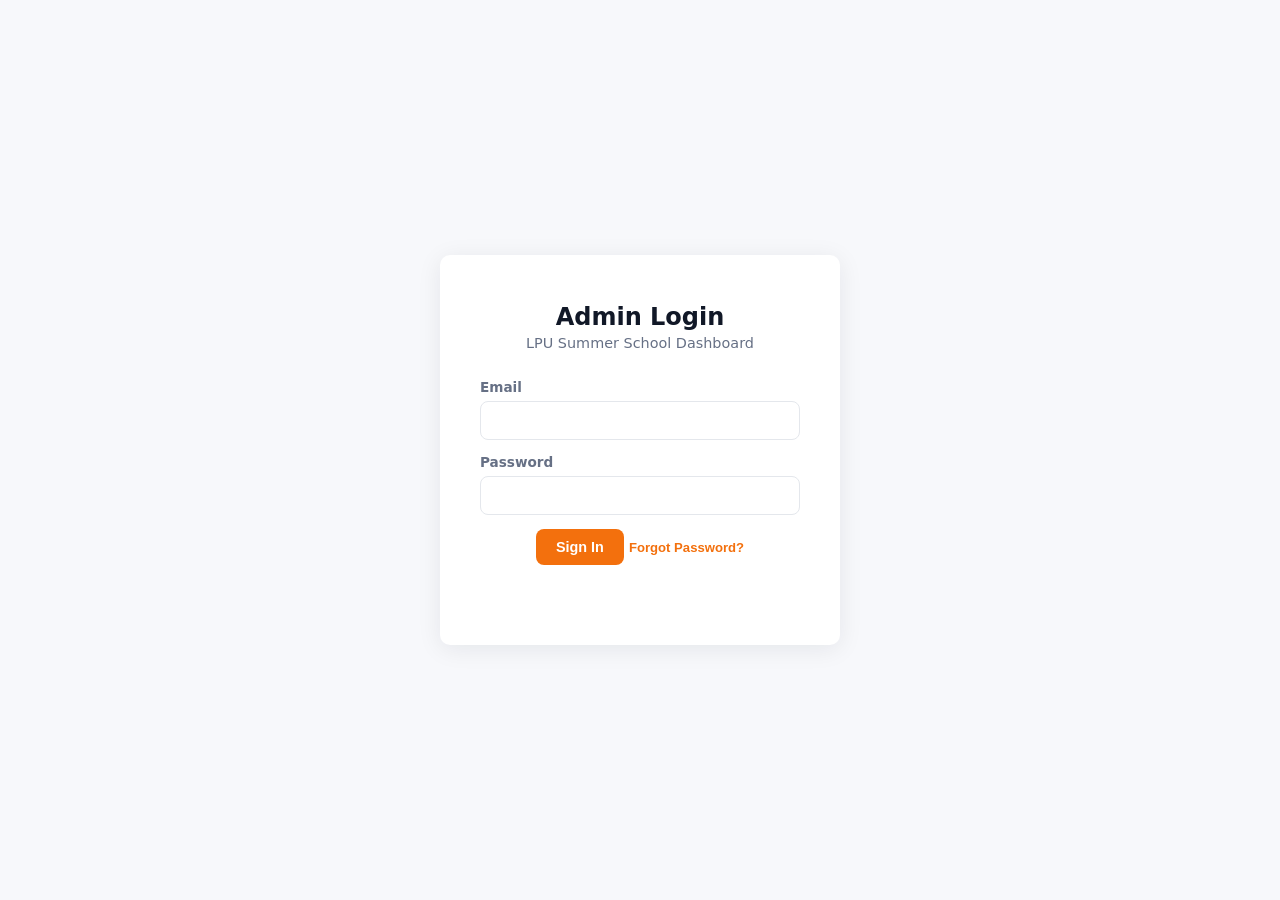
==== admin.html @ f6ba8cae "Replace Razorpay with UPI direct payment + screenshot verification Complete payment flow refactor: -" ====
<!doctype html>
<html lang="en">
  <head>
    <meta charset="utf-8">
    <meta name="viewport" content="width=device-width, initial-scale=1">
    <meta http-equiv="Content-Security-Policy" content="default-src 'self'; script-src 'self' 'unsafe-inline'; style-src 'self' 'unsafe-inline'; img-src 'self' https: data:; connect-src 'self' https://bynpuhoysivxxlblxica.supabase.co; font-src 'self';">
    <title>Admin | LPU Summer School</title>
    <link rel="stylesheet" href="admin.css">
  </head>
  <body>
    <!-- Login Screen -->
    <div class="login-screen" id="loginScreen">
      <div class="login-card">
        <h1>Admin Login</h1>
        <p>LPU Summer School Dashboard</p>
        <form id="loginForm">
          <label>Email <input type="email" id="loginEmail" required></label>
          <label>Password <input type="password" id="loginPassword" required></label>
          <button type="submit" class="btn primary">Sign In</button>
          <button type="button" class="btn-link" id="forgotPassBtn">Forgot Password?</button>
          <p class="login-error" id="loginError"></p>
        </form>
      </div>
    </div>

    <!-- Dashboard -->
    <div class="dashboard" id="dashboard" hidden>
      <header class="admin-header">
        <div class="admin-brand">
          <strong>LPU Summer School</strong>
          <span>Admin Dashboard</span>
        </div>
        <div class="admin-user">
          <span id="adminEmail"></span>
          <button class="btn ghost small" id="changePassBtn">Change Password</button>
          <button class="btn ghost small" id="logoutBtn">Logout</button>
        </div>
      </header>

      <nav class="admin-tabs">
        <button class="tab active" data-tab="registrations">Registrations</button>
        <button class="tab" data-tab="courses">Courses</button>
        <button class="tab" data-tab="sessions">Sessions</button>
        <button class="tab" data-tab="fees">Fees</button>
        <button class="tab" data-tab="gallery">Gallery</button>
        <button class="tab" data-tab="settings">Settings</button>
      </nav>

      <main class="admin-main">
        <!-- Registrations Tab -->
        <section class="tab-panel active" id="panel-registrations">
          <div class="panel-header">
            <h2>Registrations</h2>
            <div class="panel-actions">
              <button class="btn ghost small" id="exportCsvBtn">Export CSV</button>
            </div>
          </div>
          <div class="admin-toolbar">
            <input class="admin-search" type="search" id="regSearch" placeholder="Search student, guardian, school, phone...">
            <select class="admin-filter" id="regStatusFilter">
              <option value="all">All Status</option>
              <option value="pending">Pending</option>
              <option value="confirmed">Confirmed</option>
              <option value="cancelled">Cancelled</option>
              <option value="rejected">Rejected</option>
            </select>
            <select class="admin-filter" id="regPaymentFilter">
              <option value="all">All Payment</option>
              <option value="verification_pending">Needs Verification</option>
              <option value="paid">Verified</option>
              <option value="unpaid">Unpaid</option>
            </select>
            <span class="toolbar-count" id="regCount"></span>
          </div>
          <div class="table-wrap">
            <table id="regTable">
              <thead>
                <tr>
                  <th>Date</th>
                  <th>Student</th>
                  <th>Class</th>
                  <th>School</th>
                  <th>Guardian</th>
                  <th>Phone</th>
                  <th>Sessions</th>
                  <th>Fee</th>
                  <th>Payment</th>
                  <th>Proof</th>
                  <th>Status</th>
                  <th>Actions</th>
                </tr>
              </thead>
              <tbody id="regBody"></tbody>
            </table>
          </div>
          <p class="empty-state" id="regEmpty" hidden>No registrations found.</p>
        </section>

        <!-- Courses Tab -->
        <section class="tab-panel" id="panel-courses">
          <div class="panel-header">
            <h2>Courses</h2>
            <button class="btn primary small" id="addCourseBtn">+ Add Course</button>
          </div>
          <div class="admin-toolbar">
            <input class="admin-search" type="search" id="courseSearch" placeholder="Search course name...">
            <select class="admin-filter" id="courseSessionFilter">
              <option value="all">All Sessions</option>
            </select>
            <select class="admin-filter" id="courseCategoryFilter">
              <option value="all">All Categories</option>
              <option value="tech">Tech</option>
              <option value="creative">Creative</option>
              <option value="career">Career</option>
              <option value="sports">Sports</option>
              <option value="general">General</option>
            </select>
            <span class="toolbar-count" id="courseCount"></span>
          </div>
          <div class="table-wrap">
            <table id="courseTable">
              <colgroup><col><col><col><col><col><col></colgroup>
              <thead>
                <tr>
                  <th>Course Name</th>
                  <th>Session</th>
                  <th>Category</th>
                  <th>Class Range</th>
                  <th>Active</th>
                  <th>Actions</th>
                </tr>
              </thead>
              <tbody id="courseBody"></tbody>
            </table>
          </div>
        </section>

        <!-- Sessions Tab -->
        <section class="tab-panel" id="panel-sessions">
          <div class="panel-header">
            <h2>Sessions</h2>
            <button class="btn primary small" id="addSessionBtn">+ Add Session</button>
          </div>
          <div class="admin-toolbar">
            <input class="admin-search" type="search" id="sessionSearch" placeholder="Search session name...">
            <span class="toolbar-count" id="sessionCount"></span>
          </div>
          <div class="table-wrap">
            <table id="sessionTable">
              <thead>
                <tr>
                  <th>Name</th>
                  <th>Time Slot</th>
                  <th>Order</th>
                  <th>Active</th>
                  <th>Actions</th>
                </tr>
              </thead>
              <tbody id="sessionBody"></tbody>
            </table>
          </div>
        </section>

        <!-- Fees Tab -->
        <section class="tab-panel" id="panel-fees">
          <div class="panel-header">
            <h2>Fee Tiers</h2>
            <button class="btn primary small" id="addFeeBtn">+ Add Tier</button>
          </div>
          <div class="table-wrap">
            <table id="feeTable">
              <thead>
                <tr>
                  <th>Sessions Count</th>
                  <th>Fee (Rs.)</th>
                  <th>Label</th>
                  <th>Actions</th>
                </tr>
              </thead>
              <tbody id="feeBody"></tbody>
            </table>
          </div>
        </section>

        <!-- Gallery Tab -->
        <section class="tab-panel" id="panel-gallery">
          <div class="panel-header">
            <h2>Gallery Images</h2>
            <button class="btn primary small" id="addImageBtn">+ Add Image</button>
          </div>
          <div class="gallery-grid" id="galleryGrid"></div>
        </section>

        <!-- Settings Tab -->
        <section class="tab-panel" id="panel-settings">
          <div class="panel-header">
            <h2>Site Settings</h2>
            <button class="btn primary small" id="saveSettingsBtn">Save All</button>
          </div>
          <div class="settings-grid" id="settingsGrid"></div>
        </section>
      </main>
    </div>

    <!-- Modal -->
    <div class="modal-overlay" id="modalOverlay" hidden>
      <div class="modal" id="modal">
        <div class="modal-header">
          <h3 id="modalTitle">Modal</h3>
          <button class="modal-close" id="modalClose">&times;</button>
        </div>
        <div class="modal-body" id="modalBody"></div>
        <div class="modal-footer">
          <button class="btn ghost" id="modalCancel">Cancel</button>
          <button class="btn primary" id="modalSave">Save</button>
        </div>
      </div>
    </div>

    <script src="admin.js"></script>
  </body>
</html>
---- admin.css ----
:root {
  --orange: #f3700d;
  --orange-dark: #d85b00;
  --ink: #111827;
  --muted: #667085;
  --soft: #fff4eb;
  --paper: #f7f8fb;
  --white: #ffffff;
  --line: #e4e7ec;
  --green: #087f5b;
  --red: #dc2626;
  --blue: #2563eb;
  --radius: 10px;
  --shadow: 0 4px 24px rgba(17, 24, 39, 0.08);
}

* { box-sizing: border-box; margin: 0; }
[hidden] { display: none !important; }
body {
  font-family: Inter, ui-sans-serif, system-ui, -apple-system, sans-serif;
  background: var(--paper);
  color: var(--ink);
  min-height: 100vh;
}

/* Login */
.login-screen {
  display: flex;
  align-items: center;
  justify-content: center;
  min-height: 100vh;
  padding: 20px;
}
.login-card {
  background: var(--white);
  border-radius: var(--radius);
  padding: 48px 40px;
  box-shadow: var(--shadow);
  width: 100%;
  max-width: 400px;
  text-align: center;
}
.login-card h1 { font-size: 1.5rem; margin-bottom: 4px; }
.login-card > p { color: var(--muted); margin-bottom: 28px; font-size: 0.9rem; }
.login-card label {
  display: block;
  text-align: left;
  font-size: 0.85rem;
  font-weight: 600;
  color: var(--muted);
  margin-bottom: 14px;
}
.login-card input {
  display: block;
  width: 100%;
  margin-top: 6px;
  padding: 10px 14px;
  border: 1px solid var(--line);
  border-radius: 8px;
  font-size: 0.95rem;
}
.login-card input:focus { outline: 2px solid var(--orange); border-color: var(--orange); }
.login-error { color: var(--red); font-size: 0.85rem; margin-top: 12px; min-height: 20px; }
.btn-link {
  background: none;
  border: none;
  color: var(--orange);
  font-size: 0.82rem;
  font-weight: 600;
  cursor: pointer;
  padding: 0;
  margin-top: 8px;
}
.btn-link:hover { text-decoration: underline; }

/* Buttons */
.btn {
  display: inline-flex;
  align-items: center;
  gap: 6px;
  padding: 10px 20px;
  border: none;
  border-radius: 8px;
  font-size: 0.9rem;
  font-weight: 700;
  cursor: pointer;
  transition: all 150ms;
}
.btn.primary { background: var(--orange); color: white; }
.btn.primary:hover { background: var(--orange-dark); }
.btn.ghost { background: transparent; border: 1px solid var(--line); color: var(--ink); }
.btn.ghost:hover { border-color: var(--orange); color: var(--orange); }
.btn.small { padding: 7px 14px; font-size: 0.82rem; }
.btn.danger { background: var(--red); color: white; }
.btn.danger:hover { background: #b91c1c; }

/* Header */
.admin-header {
  display: flex;
  align-items: center;
  justify-content: space-between;
  padding: 14px clamp(20px, 3vw, 48px);
  background: var(--white);
  border-bottom: 1px solid var(--line);
  position: sticky;
  top: 0;
  z-index: 40;
}
.admin-brand strong { font-size: 1.1rem; }
.admin-brand span { display: block; font-size: 0.78rem; color: var(--muted); }
.admin-user { display: flex; align-items: center; gap: 12px; }
.admin-user span { font-size: 0.85rem; color: var(--muted); }

/* Tabs */
.admin-tabs {
  display: flex;
  gap: 0;
  padding: 0 clamp(20px, 3vw, 48px);
  background: var(--white);
  border-bottom: 1px solid var(--line);
  overflow-x: auto;
}
.tab {
  padding: 14px 20px;
  border: none;
  background: none;
  font-size: 0.88rem;
  font-weight: 700;
  color: var(--muted);
  cursor: pointer;
  border-bottom: 3px solid transparent;
  white-space: nowrap;
  transition: all 150ms;
}
.tab:hover { color: var(--ink); }
.tab.active { color: var(--orange); border-bottom-color: var(--orange); }

/* Main */
.admin-main { padding: clamp(20px, 3vw, 40px) clamp(20px, 3vw, 48px); overflow: hidden; }
.tab-panel { display: none; min-width: 0; }
.tab-panel.active { display: block; }

/* Panel header */
.panel-header {
  display: flex;
  align-items: center;
  justify-content: space-between;
  margin-bottom: 20px;
  flex-wrap: wrap;
  gap: 12px;
}
.panel-header h2 { font-size: 1.3rem; }
.panel-actions { display: flex; gap: 10px; align-items: center; }
.panel-actions select {
  padding: 7px 12px;
  border: 1px solid var(--line);
  border-radius: 8px;
  font-size: 0.85rem;
}

/* Table */
.table-wrap {
  overflow-x: auto;
  -webkit-overflow-scrolling: touch;
  max-width: 100%;
  background: var(--white);
  border-radius: var(--radius);
  box-shadow: var(--shadow);
}
table {
  width: 100%;
  border-collapse: collapse;
  font-size: 0.85rem;
}
#regTable { min-width: 960px; }
#courseTable { min-width: 720px; table-layout: fixed; }
/* Course table columns: Name | Session | Category | Range | Active | Actions */
#courseTable col:nth-child(1) { width: 30%; }
#courseTable col:nth-child(2) { width: 15%; }
#courseTable col:nth-child(3) { width: 13%; }
#courseTable col:nth-child(4) { width: 14%; }
#courseTable col:nth-child(5) { width: 10%; }
#courseTable col:nth-child(6) { width: 18%; }
th {
  text-align: left;
  padding: 12px 14px;
  background: var(--paper);
  font-weight: 700;
  color: var(--muted);
  font-size: 0.78rem;
  text-transform: uppercase;
  letter-spacing: 0.5px;
  border-bottom: 1px solid var(--line);
  white-space: nowrap;
}
td {
  padding: 11px 14px;
  border-bottom: 1px solid var(--line);
  vertical-align: middle;
}
tr:last-child td { border-bottom: none; }
tr:hover td { background: rgba(243, 112, 13, 0.03); }

/* Status badges */
.badge {
  display: inline-block;
  padding: 3px 10px;
  border-radius: 99px;
  font-size: 0.75rem;
  font-weight: 700;
  text-transform: capitalize;
}
.badge-pending { background: #fef3c7; color: #92400e; }
.badge-confirmed { background: #d1fae5; color: #065f46; }
.badge-cancelled { background: #fee2e2; color: #991b1b; }
.badge-warning { background: #fff7ed; color: #c2410c; border: 1px solid #fed7aa; }
.badge-rejected { background: #fee2e2; color: #991b1b; }

/* Screenshot thumbnail in table */
.screenshot-thumb { display: inline-block; }
.screenshot-thumb img { width: 36px; height: 36px; object-fit: cover; border-radius: 4px; border: 1px solid var(--line); vertical-align: middle; }
.approve-btn { color: var(--green); font-weight: 900; }

/* Empty state */
.empty-state {
  text-align: center;
  padding: 48px 20px;
  color: var(--muted);
  font-size: 0.95rem;
}

/* Gallery grid */
.gallery-grid {
  display: grid;
  grid-template-columns: repeat(auto-fill, minmax(220px, 1fr));
  gap: 16px;
}
.gallery-card {
  background: var(--white);
  border-radius: var(--radius);
  overflow: hidden;
  box-shadow: var(--shadow);
  position: relative;
}
.gallery-card img {
  width: 100%;
  height: 150px;
  object-fit: cover;
}
.gallery-card-info { padding: 10px 14px; font-size: 0.82rem; color: var(--muted); }
.gallery-card-actions {
  display: flex;
  gap: 6px;
  padding: 8px 14px 12px;
}

/* Settings grid */
.settings-grid {
  display: grid;
  grid-template-columns: repeat(auto-fill, minmax(320px, 1fr));
  gap: 16px;
  background: var(--white);
  padding: 28px;
  border-radius: var(--radius);
  box-shadow: var(--shadow);
}
.setting-item label {
  display: block;
  font-size: 0.78rem;
  font-weight: 700;
  color: var(--muted);
  text-transform: uppercase;
  letter-spacing: 0.3px;
  margin-bottom: 6px;
}
.setting-item input {
  width: 100%;
  padding: 9px 12px;
  border: 1px solid var(--line);
  border-radius: 8px;
  font-size: 0.9rem;
}
.setting-item input:focus { outline: 2px solid var(--orange); border-color: var(--orange); }
.setting-item .desc { font-size: 0.75rem; color: var(--muted); margin-top: 4px; }

/* Modal */
.modal-overlay {
  position: fixed;
  inset: 0;
  background: rgba(0, 0, 0, 0.45);
  display: flex;
  align-items: center;
  justify-content: center;
  z-index: 100;
  padding: 20px;
}
.modal-overlay[hidden] { display: none; }
.modal {
  background: var(--white);
  border-radius: var(--radius);
  width: 100%;
  max-width: 520px;
  max-height: 85vh;
  overflow-y: auto;
  overflow-x: hidden;
  box-shadow: 0 20px 60px rgba(0, 0, 0, 0.2);
}
.modal-header {
  display: flex;
  align-items: center;
  justify-content: space-between;
  padding: 20px 24px 0;
}
.modal-header h3 { font-size: 1.1rem; }
.modal-close {
  background: none;
  border: none;
  font-size: 1.5rem;
  cursor: pointer;
  color: var(--muted);
  padding: 4px 8px;
}
.modal-body { padding: 20px 24px; min-width: 0; overflow: hidden; }
.modal-body img { max-width: 100%; height: auto; max-height: 150px; object-fit: cover; border-radius: 8px; display: block; }
.modal-body input[type="file"] { max-width: 100%; overflow: hidden; text-overflow: ellipsis; }
.modal-body label {
  display: block;
  font-size: 0.82rem;
  font-weight: 600;
  color: var(--muted);
  margin-bottom: 14px;
}
.modal-body input,
.modal-body select,
.modal-body textarea {
  display: block;
  width: 100%;
  margin-top: 5px;
  padding: 9px 12px;
  border: 1px solid var(--line);
  border-radius: 8px;
  font-size: 0.9rem;
}
.modal-body input:focus,
.modal-body select:focus,
.modal-body textarea:focus { outline: 2px solid var(--orange); border-color: var(--orange); }
.modal-footer {
  display: flex;
  justify-content: flex-end;
  gap: 10px;
  padding: 16px 24px 20px;
}

/* Toggle switch */
.toggle-wrap { display: flex; align-items: center; gap: 8px; }
.toggle {
  width: 38px;
  height: 22px;
  background: var(--line);
  border-radius: 99px;
  position: relative;
  cursor: pointer;
  transition: background 150ms;
}
.toggle.on { background: var(--green); }
.toggle::after {
  content: '';
  position: absolute;
  top: 3px;
  left: 3px;
  width: 16px;
  height: 16px;
  background: white;
  border-radius: 50%;
  transition: transform 150ms;
}
.toggle.on::after { transform: translateX(16px); }

/* Action buttons in tables */
.row-actions { display: flex; gap: 6px; white-space: nowrap; }
.row-actions button {
  padding: 5px 10px;
  border: 1px solid var(--line);
  background: var(--white);
  border-radius: 6px;
  font-size: 0.75rem;
  font-weight: 600;
  cursor: pointer;
  transition: all 150ms;
}
.row-actions button:hover { border-color: var(--orange); color: var(--orange); }
.row-actions button.del:hover { border-color: var(--red); color: var(--red); }

/* Search / filter toolbar */
.admin-toolbar {
  display: flex;
  flex-wrap: wrap;
  align-items: center;
  gap: 10px;
  margin-bottom: 16px;
}
.admin-search {
  flex: 1 1 220px;
  min-width: 0;
  padding: 9px 14px 9px 36px;
  border: 1px solid var(--line);
  border-radius: 8px;
  font-size: 0.88rem;
  background: var(--white) url("data:image/svg+xml,%3Csvg xmlns='http://www.w3.org/2000/svg' width='16' height='16' fill='none' stroke='%23667085' stroke-width='2' stroke-linecap='round' stroke-linejoin='round'%3E%3Ccircle cx='7' cy='7' r='5'/%3E%3Cpath d='m13 13-3-3'/%3E%3C/svg%3E") 12px center no-repeat;
  transition: border-color 150ms;
}
.admin-search:focus { outline: 2px solid var(--orange); border-color: var(--orange); }
.admin-filter {
  padding: 9px 14px;
  border: 1px solid var(--line);
  border-radius: 8px;
  font-size: 0.85rem;
  font-weight: 600;
  background: var(--white);
  cursor: pointer;
}
.admin-filter:focus { outline: 2px solid var(--orange); border-color: var(--orange); }
.toolbar-count {
  font-size: 0.78rem;
  color: var(--muted);
  font-weight: 700;
  margin-left: auto;
  white-space: nowrap;
}

/* Responsive */
@media (max-width: 768px) {
  .admin-header { flex-direction: column; gap: 8px; text-align: center; }
  .panel-header { flex-direction: column; align-items: flex-start; }
  .settings-grid { grid-template-columns: 1fr; }
  .admin-toolbar { gap: 8px; }
  .admin-search { flex-basis: 100%; }
}
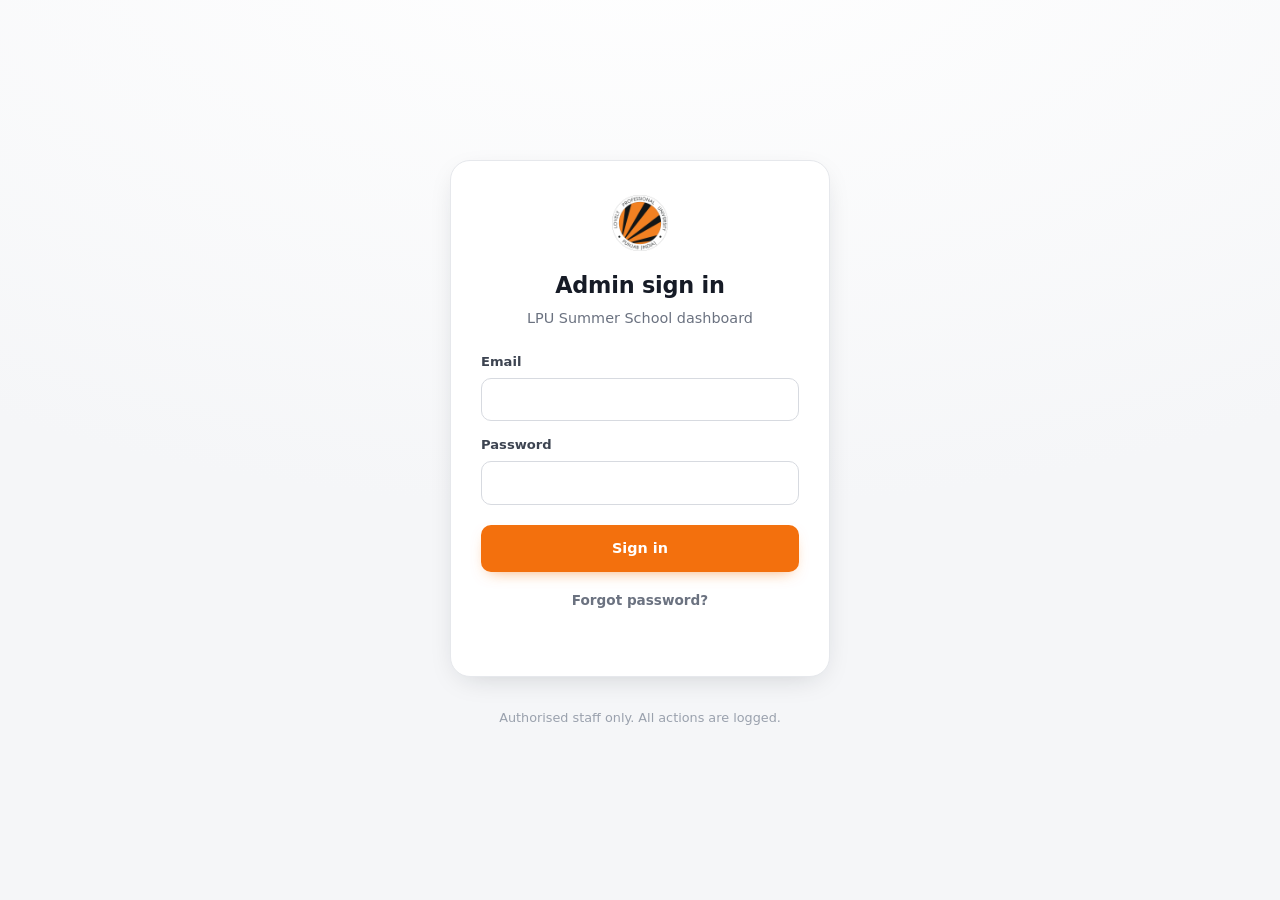
==== commit 9d422386: "feat: rebuild admin panel — clean sidebar dashboard + lean data layer Full rewrite of admin.html/css" ====
--- a/admin.html
+++ b/admin.html
@@ -3,219 +3,235 @@
   <head>
     <meta charset="utf-8">
     <meta name="viewport" content="width=device-width, initial-scale=1">
-    <meta http-equiv="Content-Security-Policy" content="default-src 'self'; script-src 'self' 'unsafe-inline'; style-src 'self' 'unsafe-inline'; img-src 'self' https: data:; connect-src 'self' https://bynpuhoysivxxlblxica.supabase.co; font-src 'self';">
+    <meta http-equiv="Content-Security-Policy" content="default-src 'self'; script-src 'self'; style-src 'self' 'unsafe-inline'; img-src 'self' https: data: blob:; connect-src 'self' https://bynpuhoysivxxlblxica.supabase.co; font-src 'self'; base-uri 'self'; form-action 'self';">
+    <meta name="robots" content="noindex, nofollow, noarchive">
+    <meta name="theme-color" content="#f3700d">
     <title>Admin | LPU Summer School</title>
+    <link rel="icon" type="image/png" href="/assets/lpu-circle-logo.png">
+    <link rel="apple-touch-icon" href="/assets/lpu-circle-logo.png">
     <link rel="stylesheet" href="admin.css">
   </head>
-  <body>
-    <!-- Login Screen -->
-    <div class="login-screen" id="loginScreen">
-      <div class="login-card">
-        <h1>Admin Login</h1>
-        <p>LPU Summer School Dashboard</p>
-        <form id="loginForm">
-          <label>Email <input type="email" id="loginEmail" required></label>
-          <label>Password <input type="password" id="loginPassword" required></label>
-          <button type="submit" class="btn primary">Sign In</button>
-          <button type="button" class="btn-link" id="forgotPassBtn">Forgot Password?</button>
-          <p class="login-error" id="loginError"></p>
-        </form>
+  <body class="admin">
+    <!-- ============================ LOGIN ============================ -->
+    <div class="login-view" data-login-view>
+      <form class="login-card" data-login-form>
+        <img class="login-logo" src="assets/lpu-circle-logo.png" width="56" height="56" alt="">
+        <h1>Admin sign in</h1>
+        <p class="login-sub">LPU Summer School dashboard</p>
+        <label>Email
+          <input type="email" name="email" autocomplete="username" required>
+        </label>
+        <label>Password
+          <input type="password" name="password" autocomplete="current-password" required>
+        </label>
+        <button class="btn btn-primary btn-block" type="submit" data-login-submit>Sign in</button>
+        <button class="btn-link" type="button" data-forgot-pass>Forgot password?</button>
+        <p class="login-error" role="alert" data-login-error></p>
+      </form>
+      <p class="login-foot">Authorised staff only. All actions are logged.</p>
+    </div>
+
+    <!-- ============================ APP ============================ -->
+    <div class="app" data-app hidden>
+      <!-- Sidebar -->
+      <aside class="sidebar" data-sidebar>
+        <div class="sidebar-brand">
+          <img src="assets/lpu-circle-logo.png" width="34" height="34" alt="">
+          <div><strong>Summer School</strong><span>Admin</span></div>
+        </div>
+        <nav class="sidebar-nav" aria-label="Sections">
+          <button class="nav-item active" data-view="dashboard"><span class="nav-ic" aria-hidden="true">▦</span>Dashboard</button>
+          <button class="nav-item" data-view="registrations"><span class="nav-ic" aria-hidden="true">▣</span>Registrations<em class="nav-badge" data-nav-pending hidden>0</em></button>
+          <p class="nav-section">Setup</p>
+          <button class="nav-item" data-view="programs"><span class="nav-ic" aria-hidden="true">◈</span>Programs</button>
+          <button class="nav-item" data-view="sessions"><span class="nav-ic" aria-hidden="true">◷</span>Sessions</button>
+          <button class="nav-item" data-view="courses"><span class="nav-ic" aria-hidden="true">❏</span>Courses</button>
+          <button class="nav-item" data-view="fees"><span class="nav-ic" aria-hidden="true">₹</span>Fees</button>
+          <p class="nav-section">Site</p>
+          <button class="nav-item" data-view="gallery"><span class="nav-ic" aria-hidden="true">▤</span>Gallery</button>
+          <button class="nav-item" data-view="settings"><span class="nav-ic" aria-hidden="true">⚙</span>Settings</button>
+          <button class="nav-item" data-view="yearly"><span class="nav-ic" aria-hidden="true">↻</span>New season</button>
+        </nav>
+        <div class="sidebar-foot">
+          <div class="sidebar-user">
+            <span class="sidebar-avatar" data-admin-initial>A</span>
+            <span class="sidebar-email" data-admin-email>admin</span>
+          </div>
+          <div class="sidebar-foot-actions">
+            <button class="btn-link" type="button" data-change-pass>Change password</button>
+            <button class="btn-link danger" type="button" data-logout>Log out</button>
+          </div>
+        </div>
+      </aside>
+
+      <!-- Workspace -->
+      <div class="workspace">
+        <header class="topbar">
+          <button class="icon-btn sidebar-toggle" type="button" aria-label="Toggle menu" data-sidebar-toggle>☰</button>
+          <h1 class="topbar-title" data-page-title>Dashboard</h1>
+          <div class="topbar-actions">
+            <button class="btn btn-ghost btn-sm" type="button" data-refresh>↻ Refresh</button>
+          </div>
+        </header>
+
+        <main class="workspace-main" data-workspace>
+          <!-- Dashboard -->
+          <section class="view active" data-panel="dashboard">
+            <div class="stat-grid" data-stat-grid></div>
+            <div class="dash-columns">
+              <section class="card">
+                <div class="card-head">
+                  <h2>Needs attention</h2>
+                  <button class="btn btn-ghost btn-sm" type="button" data-goto="registrations" data-preset-pending>Review payments</button>
+                </div>
+                <div class="stack" data-attention></div>
+              </section>
+              <section class="card">
+                <div class="card-head">
+                  <h2>Program setup</h2>
+                  <button class="btn btn-ghost btn-sm" type="button" data-goto="programs">Manage</button>
+                </div>
+                <div class="stack" data-program-health></div>
+              </section>
+            </div>
+          </section>
+
+          <!-- Registrations -->
+          <section class="view" data-panel="registrations">
+            <div class="toolbar">
+              <input class="input search" type="search" placeholder="Search student, guardian, school, phone, ref…" data-reg-search>
+              <select class="input" data-reg-status><option value="all">All status</option><option value="pending">Pending</option><option value="confirmed">Confirmed</option><option value="cancelled">Cancelled</option><option value="rejected">Rejected</option></select>
+              <select class="input" data-reg-payment><option value="all">All payment</option><option value="verification_pending">Needs verification</option><option value="paid">Verified</option><option value="unpaid">Unpaid</option><option value="failed">Rejected / failed</option></select>
+              <select class="input" data-reg-program><option value="all">All programs</option></select>
+              <span class="toolbar-count" data-reg-count></span>
+              <button class="btn btn-ghost btn-sm" type="button" data-export-csv>Export CSV</button>
+            </div>
+            <div class="table-wrap">
+              <table class="data-table" data-reg-table>
+                <thead><tr>
+                  <th>Date</th><th>Student</th><th>Program</th><th>Age / class</th><th>Guardian</th><th>Phone</th><th>Fee</th><th>Payment</th><th>Status</th><th></th>
+                </tr></thead>
+                <tbody data-reg-body></tbody>
+              </table>
+            </div>
+            <p class="empty" data-reg-empty hidden>No registrations match your filters.</p>
+            <div class="pagination" data-reg-pagination hidden></div>
+          </section>
+
+          <!-- Programs -->
+          <section class="view" data-panel="programs">
+            <div class="toolbar">
+              <input class="input search" type="search" placeholder="Search program…" data-program-search>
+              <select class="input" data-program-active><option value="all">All visibility</option><option value="active">Active</option><option value="inactive">Inactive</option></select>
+              <span class="toolbar-count" data-program-count></span>
+              <button class="btn btn-primary btn-sm" type="button" data-add-program>+ Add program</button>
+            </div>
+            <div class="table-wrap">
+              <table class="data-table" data-program-table>
+                <thead><tr><th>Program</th><th>Dates</th><th>Mode</th><th>Fee</th><th>Readiness</th><th>Active</th><th></th></tr></thead>
+                <tbody data-program-body></tbody>
+              </table>
+            </div>
+            <p class="empty" data-program-empty hidden>No programs found.</p>
+          </section>
+
+          <!-- Sessions -->
+          <section class="view" data-panel="sessions">
+            <div class="toolbar">
+              <input class="input search" type="search" placeholder="Search session…" data-session-search>
+              <select class="input" data-session-program><option value="all">All programs</option></select>
+              <span class="toolbar-count" data-session-count></span>
+              <button class="btn btn-primary btn-sm" type="button" data-add-session>+ Add session</button>
+            </div>
+            <div class="table-wrap">
+              <table class="data-table" data-session-table>
+                <thead><tr><th>Name</th><th>Program</th><th>Time slot</th><th>Order</th><th>Active</th><th></th></tr></thead>
+                <tbody data-session-body></tbody>
+              </table>
+            </div>
+            <p class="empty" data-session-empty hidden>No sessions found.</p>
+          </section>
+
+          <!-- Courses -->
+          <section class="view" data-panel="courses">
+            <div class="toolbar">
+              <input class="input search" type="search" placeholder="Search course…" data-course-search>
+              <select class="input" data-course-program><option value="all">All programs</option></select>
+              <select class="input" data-course-session><option value="all">All sessions</option></select>
+              <span class="toolbar-count" data-course-count></span>
+              <button class="btn btn-primary btn-sm" type="button" data-add-course>+ Add course</button>
+            </div>
+            <div class="table-wrap">
+              <table class="data-table" data-course-table>
+                <thead><tr><th>Course</th><th>Program</th><th>Session</th><th>Category</th><th>Min age</th><th>Active</th><th></th></tr></thead>
+                <tbody data-course-body></tbody>
+              </table>
+            </div>
+            <p class="empty" data-course-empty hidden>No courses found.</p>
+          </section>
+
+          <!-- Fees -->
+          <section class="view" data-panel="fees">
+            <div class="toolbar">
+              <input class="input search" type="search" placeholder="Search fee tier…" data-fee-search>
+              <select class="input" data-fee-program><option value="all">All programs</option></select>
+              <span class="toolbar-count" data-fee-count></span>
+              <button class="btn btn-primary btn-sm" type="button" data-add-fee>+ Add tier</button>
+            </div>
+            <div class="table-wrap">
+              <table class="data-table" data-fee-table>
+                <thead><tr><th>Program</th><th>Sessions</th><th>Fee (Rs.)</th><th>Label</th><th></th></tr></thead>
+                <tbody data-fee-body></tbody>
+              </table>
+            </div>
+            <p class="empty" data-fee-empty hidden>No fee tiers found.</p>
+          </section>
+
+          <!-- Gallery -->
+          <section class="view" data-panel="gallery">
+            <div class="toolbar">
+              <input class="input search" type="search" placeholder="Search image…" data-gallery-search>
+              <span class="toolbar-count" data-gallery-count></span>
+              <button class="btn btn-primary btn-sm" type="button" data-add-image>+ Add image</button>
+            </div>
+            <div class="gallery-grid" data-gallery-grid></div>
+            <p class="empty" data-gallery-empty hidden>No gallery images yet.</p>
+          </section>
+
+          <!-- Settings -->
+          <section class="view" data-panel="settings">
+            <div class="toolbar">
+              <input class="input search" type="search" placeholder="Search setting…" data-settings-search>
+              <span class="toolbar-count" data-settings-count></span>
+              <button class="btn btn-primary btn-sm" type="button" data-save-settings>Save changes</button>
+            </div>
+            <div class="settings-grid" data-settings-grid></div>
+          </section>
+
+          <!-- New season / yearly tools -->
+          <section class="view" data-panel="yearly">
+            <div class="stack" data-yearly></div>
+          </section>
+        </main>
       </div>
     </div>
 
-    <!-- Dashboard -->
-    <div class="dashboard" id="dashboard" hidden>
-      <header class="admin-header">
-        <div class="admin-brand">
-          <strong>LPU Summer School</strong>
-          <span>Admin Dashboard</span>
-        </div>
-        <div class="admin-user">
-          <span id="adminEmail"></span>
-          <button class="btn ghost small" id="changePassBtn">Change Password</button>
-          <button class="btn ghost small" id="logoutBtn">Logout</button>
-        </div>
-      </header>
-
-      <nav class="admin-tabs">
-        <button class="tab active" data-tab="registrations">Registrations</button>
-        <button class="tab" data-tab="courses">Courses</button>
-        <button class="tab" data-tab="sessions">Sessions</button>
-        <button class="tab" data-tab="fees">Fees</button>
-        <button class="tab" data-tab="gallery">Gallery</button>
-        <button class="tab" data-tab="settings">Settings</button>
-      </nav>
-
-      <main class="admin-main">
-        <!-- Registrations Tab -->
-        <section class="tab-panel active" id="panel-registrations">
-          <div class="panel-header">
-            <h2>Registrations</h2>
-            <div class="panel-actions">
-              <button class="btn ghost small" id="exportCsvBtn">Export CSV</button>
-            </div>
-          </div>
-          <div class="admin-toolbar">
-            <input class="admin-search" type="search" id="regSearch" placeholder="Search student, guardian, school, phone...">
-            <select class="admin-filter" id="regStatusFilter">
-              <option value="all">All Status</option>
-              <option value="pending">Pending</option>
-              <option value="confirmed">Confirmed</option>
-              <option value="cancelled">Cancelled</option>
-              <option value="rejected">Rejected</option>
-            </select>
-            <select class="admin-filter" id="regPaymentFilter">
-              <option value="all">All Payment</option>
-              <option value="verification_pending">Needs Verification</option>
-              <option value="paid">Verified</option>
-              <option value="unpaid">Unpaid</option>
-            </select>
-            <span class="toolbar-count" id="regCount"></span>
-          </div>
-          <div class="table-wrap">
-            <table id="regTable">
-              <thead>
-                <tr>
-                  <th>Date</th>
-                  <th>Student</th>
-                  <th>Class</th>
-                  <th>School</th>
-                  <th>Guardian</th>
-                  <th>Phone</th>
-                  <th>Sessions</th>
-                  <th>Fee</th>
-                  <th>Payment</th>
-                  <th>Proof</th>
-                  <th>Status</th>
-                  <th>Actions</th>
-                </tr>
-              </thead>
-              <tbody id="regBody"></tbody>
-            </table>
-          </div>
-          <p class="empty-state" id="regEmpty" hidden>No registrations found.</p>
-        </section>
-
-        <!-- Courses Tab -->
-        <section class="tab-panel" id="panel-courses">
-          <div class="panel-header">
-            <h2>Courses</h2>
-            <button class="btn primary small" id="addCourseBtn">+ Add Course</button>
-          </div>
-          <div class="admin-toolbar">
-            <input class="admin-search" type="search" id="courseSearch" placeholder="Search course name...">
-            <select class="admin-filter" id="courseSessionFilter">
-              <option value="all">All Sessions</option>
-            </select>
-            <select class="admin-filter" id="courseCategoryFilter">
-              <option value="all">All Categories</option>
-              <option value="tech">Tech</option>
-              <option value="creative">Creative</option>
-              <option value="career">Career</option>
-              <option value="sports">Sports</option>
-              <option value="general">General</option>
-            </select>
-            <span class="toolbar-count" id="courseCount"></span>
-          </div>
-          <div class="table-wrap">
-            <table id="courseTable">
-              <colgroup><col><col><col><col><col><col></colgroup>
-              <thead>
-                <tr>
-                  <th>Course Name</th>
-                  <th>Session</th>
-                  <th>Category</th>
-                  <th>Class Range</th>
-                  <th>Active</th>
-                  <th>Actions</th>
-                </tr>
-              </thead>
-              <tbody id="courseBody"></tbody>
-            </table>
-          </div>
-        </section>
-
-        <!-- Sessions Tab -->
-        <section class="tab-panel" id="panel-sessions">
-          <div class="panel-header">
-            <h2>Sessions</h2>
-            <button class="btn primary small" id="addSessionBtn">+ Add Session</button>
-          </div>
-          <div class="admin-toolbar">
-            <input class="admin-search" type="search" id="sessionSearch" placeholder="Search session name...">
-            <span class="toolbar-count" id="sessionCount"></span>
-          </div>
-          <div class="table-wrap">
-            <table id="sessionTable">
-              <thead>
-                <tr>
-                  <th>Name</th>
-                  <th>Time Slot</th>
-                  <th>Order</th>
-                  <th>Active</th>
-                  <th>Actions</th>
-                </tr>
-              </thead>
-              <tbody id="sessionBody"></tbody>
-            </table>
-          </div>
-        </section>
-
-        <!-- Fees Tab -->
-        <section class="tab-panel" id="panel-fees">
-          <div class="panel-header">
-            <h2>Fee Tiers</h2>
-            <button class="btn primary small" id="addFeeBtn">+ Add Tier</button>
-          </div>
-          <div class="table-wrap">
-            <table id="feeTable">
-              <thead>
-                <tr>
-                  <th>Sessions Count</th>
-                  <th>Fee (Rs.)</th>
-                  <th>Label</th>
-                  <th>Actions</th>
-                </tr>
-              </thead>
-              <tbody id="feeBody"></tbody>
-            </table>
-          </div>
-        </section>
-
-        <!-- Gallery Tab -->
-        <section class="tab-panel" id="panel-gallery">
-          <div class="panel-header">
-            <h2>Gallery Images</h2>
-            <button class="btn primary small" id="addImageBtn">+ Add Image</button>
-          </div>
-          <div class="gallery-grid" id="galleryGrid"></div>
-        </section>
-
-        <!-- Settings Tab -->
-        <section class="tab-panel" id="panel-settings">
-          <div class="panel-header">
-            <h2>Site Settings</h2>
-            <button class="btn primary small" id="saveSettingsBtn">Save All</button>
-          </div>
-          <div class="settings-grid" id="settingsGrid"></div>
-        </section>
-      </main>
-    </div>
-
     <!-- Modal -->
-    <div class="modal-overlay" id="modalOverlay" hidden>
-      <div class="modal" id="modal">
-        <div class="modal-header">
-          <h3 id="modalTitle">Modal</h3>
-          <button class="modal-close" id="modalClose">&times;</button>
-        </div>
-        <div class="modal-body" id="modalBody"></div>
-        <div class="modal-footer">
-          <button class="btn ghost" id="modalCancel">Cancel</button>
-          <button class="btn primary" id="modalSave">Save</button>
+    <div class="modal-overlay" data-modal-overlay hidden>
+      <div class="modal" role="dialog" aria-modal="true" aria-labelledby="modalTitle">
+        <div class="modal-head">
+          <h3 id="modalTitle" data-modal-title>Modal</h3>
+          <button class="icon-btn" type="button" aria-label="Close" data-modal-close>&times;</button>
+        </div>
+        <div class="modal-body" data-modal-body></div>
+        <div class="modal-foot" data-modal-foot>
+          <button class="btn btn-ghost" type="button" data-modal-cancel>Cancel</button>
+          <button class="btn btn-primary" type="button" data-modal-save>Save</button>
         </div>
       </div>
     </div>
+
+    <div class="toast-region" data-toasts aria-live="polite" aria-atomic="true"></div>
 
     <script src="admin.js"></script>
   </body>
--- a/admin.css
+++ b/admin.css
@@ -1,438 +1,252 @@
+/* =====================================================================
+   LPU SUMMER SCHOOL — ADMIN DASHBOARD (rebuild)
+   Clean, dense, professional. System fonts (CSP font-src 'self').
+   ===================================================================== */
 :root {
+  --bg: #f5f6f8;
+  --surface: #ffffff;
+  --surface-2: #fafbfc;
+  --ink: #161b26;
+  --ink-soft: #3d4451;
+  --muted: #6b7280;
+  --muted-2: #9aa1ad;
+  --line: #e6e8ec;
+  --line-2: #d7dae0;
+
   --orange: #f3700d;
   --orange-dark: #d85b00;
-  --ink: #111827;
-  --muted: #667085;
-  --soft: #fff4eb;
-  --paper: #f7f8fb;
-  --white: #ffffff;
-  --line: #e4e7ec;
-  --green: #087f5b;
-  --red: #dc2626;
+  --orange-wash: #fff3e8;
+
+  --green: #1f9d5b;
+  --green-wash: #e8f7ee;
+  --amber: #c4810a;
+  --amber-wash: #fdf3df;
+  --red: #d33a2c;
+  --red-wash: #fdecea;
   --blue: #2563eb;
-  --radius: 10px;
-  --shadow: 0 4px 24px rgba(17, 24, 39, 0.08);
-}
-
-* { box-sizing: border-box; margin: 0; }
+  --blue-wash: #eaf0fe;
+
+  --radius: 14px;
+  --radius-sm: 10px;
+  --shadow-sm: 0 1px 2px rgba(20,27,38,.06), 0 1px 3px rgba(20,27,38,.04);
+  --shadow: 0 8px 30px -12px rgba(20,27,38,.22);
+  --shadow-lg: 0 30px 70px -25px rgba(20,27,38,.4);
+  --ease: cubic-bezier(.22,1,.36,1);
+  --sidebar-w: 248px;
+  --font: ui-sans-serif, system-ui, -apple-system, "Segoe UI", Roboto, Helvetica, Arial, sans-serif;
+}
+
+* { box-sizing: border-box; }
+html, body { margin: 0; height: 100%; }
+body.admin {
+  font-family: var(--font); color: var(--ink); background: var(--bg);
+  font-size: 14px; line-height: 1.5; -webkit-font-smoothing: antialiased;
+}
+img { display: block; max-width: 100%; }
 [hidden] { display: none !important; }
-body {
-  font-family: Inter, ui-sans-serif, system-ui, -apple-system, sans-serif;
-  background: var(--paper);
-  color: var(--ink);
-  min-height: 100vh;
-}
-
-/* Login */
-.login-screen {
-  display: flex;
-  align-items: center;
-  justify-content: center;
-  min-height: 100vh;
-  padding: 20px;
-}
-.login-card {
-  background: var(--white);
-  border-radius: var(--radius);
-  padding: 48px 40px;
-  box-shadow: var(--shadow);
-  width: 100%;
-  max-width: 400px;
-  text-align: center;
-}
-.login-card h1 { font-size: 1.5rem; margin-bottom: 4px; }
-.login-card > p { color: var(--muted); margin-bottom: 28px; font-size: 0.9rem; }
-.login-card label {
-  display: block;
-  text-align: left;
-  font-size: 0.85rem;
-  font-weight: 600;
-  color: var(--muted);
-  margin-bottom: 14px;
-}
-.login-card input {
-  display: block;
-  width: 100%;
-  margin-top: 6px;
-  padding: 10px 14px;
-  border: 1px solid var(--line);
-  border-radius: 8px;
-  font-size: 0.95rem;
-}
-.login-card input:focus { outline: 2px solid var(--orange); border-color: var(--orange); }
-.login-error { color: var(--red); font-size: 0.85rem; margin-top: 12px; min-height: 20px; }
-.btn-link {
-  background: none;
-  border: none;
-  color: var(--orange);
-  font-size: 0.82rem;
-  font-weight: 600;
-  cursor: pointer;
-  padding: 0;
-  margin-top: 8px;
-}
-.btn-link:hover { text-decoration: underline; }
-
-/* Buttons */
-.btn {
-  display: inline-flex;
-  align-items: center;
-  gap: 6px;
-  padding: 10px 20px;
-  border: none;
-  border-radius: 8px;
-  font-size: 0.9rem;
-  font-weight: 700;
-  cursor: pointer;
-  transition: all 150ms;
-}
-.btn.primary { background: var(--orange); color: white; }
-.btn.primary:hover { background: var(--orange-dark); }
-.btn.ghost { background: transparent; border: 1px solid var(--line); color: var(--ink); }
-.btn.ghost:hover { border-color: var(--orange); color: var(--orange); }
-.btn.small { padding: 7px 14px; font-size: 0.82rem; }
-.btn.danger { background: var(--red); color: white; }
-.btn.danger:hover { background: #b91c1c; }
-
-/* Header */
-.admin-header {
-  display: flex;
-  align-items: center;
-  justify-content: space-between;
-  padding: 14px clamp(20px, 3vw, 48px);
-  background: var(--white);
-  border-bottom: 1px solid var(--line);
-  position: sticky;
-  top: 0;
-  z-index: 40;
-}
-.admin-brand strong { font-size: 1.1rem; }
-.admin-brand span { display: block; font-size: 0.78rem; color: var(--muted); }
-.admin-user { display: flex; align-items: center; gap: 12px; }
-.admin-user span { font-size: 0.85rem; color: var(--muted); }
-
-/* Tabs */
-.admin-tabs {
-  display: flex;
-  gap: 0;
-  padding: 0 clamp(20px, 3vw, 48px);
-  background: var(--white);
-  border-bottom: 1px solid var(--line);
-  overflow-x: auto;
-}
-.tab {
-  padding: 14px 20px;
-  border: none;
-  background: none;
-  font-size: 0.88rem;
-  font-weight: 700;
-  color: var(--muted);
-  cursor: pointer;
-  border-bottom: 3px solid transparent;
-  white-space: nowrap;
-  transition: all 150ms;
-}
-.tab:hover { color: var(--ink); }
-.tab.active { color: var(--orange); border-bottom-color: var(--orange); }
-
-/* Main */
-.admin-main { padding: clamp(20px, 3vw, 40px) clamp(20px, 3vw, 48px); overflow: hidden; }
-.tab-panel { display: none; min-width: 0; }
-.tab-panel.active { display: block; }
-
-/* Panel header */
-.panel-header {
-  display: flex;
-  align-items: center;
-  justify-content: space-between;
-  margin-bottom: 20px;
-  flex-wrap: wrap;
-  gap: 12px;
-}
-.panel-header h2 { font-size: 1.3rem; }
-.panel-actions { display: flex; gap: 10px; align-items: center; }
-.panel-actions select {
-  padding: 7px 12px;
-  border: 1px solid var(--line);
-  border-radius: 8px;
-  font-size: 0.85rem;
-}
-
-/* Table */
-.table-wrap {
-  overflow-x: auto;
-  -webkit-overflow-scrolling: touch;
-  max-width: 100%;
-  background: var(--white);
-  border-radius: var(--radius);
-  box-shadow: var(--shadow);
-}
-table {
-  width: 100%;
-  border-collapse: collapse;
-  font-size: 0.85rem;
-}
-#regTable { min-width: 960px; }
-#courseTable { min-width: 720px; table-layout: fixed; }
-/* Course table columns: Name | Session | Category | Range | Active | Actions */
-#courseTable col:nth-child(1) { width: 30%; }
-#courseTable col:nth-child(2) { width: 15%; }
-#courseTable col:nth-child(3) { width: 13%; }
-#courseTable col:nth-child(4) { width: 14%; }
-#courseTable col:nth-child(5) { width: 10%; }
-#courseTable col:nth-child(6) { width: 18%; }
-th {
-  text-align: left;
-  padding: 12px 14px;
-  background: var(--paper);
-  font-weight: 700;
-  color: var(--muted);
-  font-size: 0.78rem;
-  text-transform: uppercase;
-  letter-spacing: 0.5px;
-  border-bottom: 1px solid var(--line);
-  white-space: nowrap;
-}
-td {
-  padding: 11px 14px;
-  border-bottom: 1px solid var(--line);
-  vertical-align: middle;
-}
-tr:last-child td { border-bottom: none; }
-tr:hover td { background: rgba(243, 112, 13, 0.03); }
-
-/* Status badges */
-.badge {
-  display: inline-block;
-  padding: 3px 10px;
-  border-radius: 99px;
-  font-size: 0.75rem;
-  font-weight: 700;
-  text-transform: capitalize;
-}
-.badge-pending { background: #fef3c7; color: #92400e; }
-.badge-confirmed { background: #d1fae5; color: #065f46; }
-.badge-cancelled { background: #fee2e2; color: #991b1b; }
-.badge-warning { background: #fff7ed; color: #c2410c; border: 1px solid #fed7aa; }
-.badge-rejected { background: #fee2e2; color: #991b1b; }
-
-/* Screenshot thumbnail in table */
-.screenshot-thumb { display: inline-block; }
-.screenshot-thumb img { width: 36px; height: 36px; object-fit: cover; border-radius: 4px; border: 1px solid var(--line); vertical-align: middle; }
-.approve-btn { color: var(--green); font-weight: 900; }
-
-/* Empty state */
-.empty-state {
-  text-align: center;
-  padding: 48px 20px;
-  color: var(--muted);
-  font-size: 0.95rem;
-}
-
-/* Gallery grid */
-.gallery-grid {
-  display: grid;
-  grid-template-columns: repeat(auto-fill, minmax(220px, 1fr));
-  gap: 16px;
-}
-.gallery-card {
-  background: var(--white);
-  border-radius: var(--radius);
-  overflow: hidden;
-  box-shadow: var(--shadow);
-  position: relative;
-}
-.gallery-card img {
-  width: 100%;
-  height: 150px;
-  object-fit: cover;
-}
-.gallery-card-info { padding: 10px 14px; font-size: 0.82rem; color: var(--muted); }
-.gallery-card-actions {
-  display: flex;
-  gap: 6px;
-  padding: 8px 14px 12px;
-}
-
-/* Settings grid */
-.settings-grid {
-  display: grid;
-  grid-template-columns: repeat(auto-fill, minmax(320px, 1fr));
-  gap: 16px;
-  background: var(--white);
-  padding: 28px;
-  border-radius: var(--radius);
-  box-shadow: var(--shadow);
-}
-.setting-item label {
-  display: block;
-  font-size: 0.78rem;
-  font-weight: 700;
-  color: var(--muted);
-  text-transform: uppercase;
-  letter-spacing: 0.3px;
-  margin-bottom: 6px;
-}
-.setting-item input {
-  width: 100%;
-  padding: 9px 12px;
-  border: 1px solid var(--line);
-  border-radius: 8px;
-  font-size: 0.9rem;
-}
-.setting-item input:focus { outline: 2px solid var(--orange); border-color: var(--orange); }
-.setting-item .desc { font-size: 0.75rem; color: var(--muted); margin-top: 4px; }
-
-/* Modal */
-.modal-overlay {
-  position: fixed;
-  inset: 0;
-  background: rgba(0, 0, 0, 0.45);
-  display: flex;
-  align-items: center;
-  justify-content: center;
-  z-index: 100;
-  padding: 20px;
-}
-.modal-overlay[hidden] { display: none; }
-.modal {
-  background: var(--white);
-  border-radius: var(--radius);
-  width: 100%;
-  max-width: 520px;
-  max-height: 85vh;
-  overflow-y: auto;
-  overflow-x: hidden;
-  box-shadow: 0 20px 60px rgba(0, 0, 0, 0.2);
-}
-.modal-header {
-  display: flex;
-  align-items: center;
-  justify-content: space-between;
-  padding: 20px 24px 0;
-}
-.modal-header h3 { font-size: 1.1rem; }
-.modal-close {
-  background: none;
-  border: none;
-  font-size: 1.5rem;
-  cursor: pointer;
-  color: var(--muted);
-  padding: 4px 8px;
-}
-.modal-body { padding: 20px 24px; min-width: 0; overflow: hidden; }
-.modal-body img { max-width: 100%; height: auto; max-height: 150px; object-fit: cover; border-radius: 8px; display: block; }
-.modal-body input[type="file"] { max-width: 100%; overflow: hidden; text-overflow: ellipsis; }
-.modal-body label {
-  display: block;
-  font-size: 0.82rem;
-  font-weight: 600;
-  color: var(--muted);
-  margin-bottom: 14px;
-}
-.modal-body input,
-.modal-body select,
-.modal-body textarea {
-  display: block;
-  width: 100%;
-  margin-top: 5px;
-  padding: 9px 12px;
-  border: 1px solid var(--line);
-  border-radius: 8px;
-  font-size: 0.9rem;
-}
-.modal-body input:focus,
-.modal-body select:focus,
-.modal-body textarea:focus { outline: 2px solid var(--orange); border-color: var(--orange); }
-.modal-footer {
-  display: flex;
-  justify-content: flex-end;
-  gap: 10px;
-  padding: 16px 24px 20px;
-}
-
-/* Toggle switch */
-.toggle-wrap { display: flex; align-items: center; gap: 8px; }
-.toggle {
-  width: 38px;
-  height: 22px;
-  background: var(--line);
-  border-radius: 99px;
-  position: relative;
-  cursor: pointer;
-  transition: background 150ms;
-}
-.toggle.on { background: var(--green); }
-.toggle::after {
-  content: '';
-  position: absolute;
-  top: 3px;
-  left: 3px;
-  width: 16px;
-  height: 16px;
-  background: white;
-  border-radius: 50%;
-  transition: transform 150ms;
-}
-.toggle.on::after { transform: translateX(16px); }
-
-/* Action buttons in tables */
-.row-actions { display: flex; gap: 6px; white-space: nowrap; }
-.row-actions button {
-  padding: 5px 10px;
-  border: 1px solid var(--line);
-  background: var(--white);
-  border-radius: 6px;
-  font-size: 0.75rem;
-  font-weight: 600;
-  cursor: pointer;
-  transition: all 150ms;
-}
-.row-actions button:hover { border-color: var(--orange); color: var(--orange); }
-.row-actions button.del:hover { border-color: var(--red); color: var(--red); }
-
-/* Search / filter toolbar */
-.admin-toolbar {
-  display: flex;
-  flex-wrap: wrap;
-  align-items: center;
-  gap: 10px;
-  margin-bottom: 16px;
-}
-.admin-search {
-  flex: 1 1 220px;
-  min-width: 0;
-  padding: 9px 14px 9px 36px;
-  border: 1px solid var(--line);
-  border-radius: 8px;
-  font-size: 0.88rem;
-  background: var(--white) url("data:image/svg+xml,%3Csvg xmlns='http://www.w3.org/2000/svg' width='16' height='16' fill='none' stroke='%23667085' stroke-width='2' stroke-linecap='round' stroke-linejoin='round'%3E%3Ccircle cx='7' cy='7' r='5'/%3E%3Cpath d='m13 13-3-3'/%3E%3C/svg%3E") 12px center no-repeat;
-  transition: border-color 150ms;
-}
-.admin-search:focus { outline: 2px solid var(--orange); border-color: var(--orange); }
-.admin-filter {
-  padding: 9px 14px;
-  border: 1px solid var(--line);
-  border-radius: 8px;
-  font-size: 0.85rem;
-  font-weight: 600;
-  background: var(--white);
-  cursor: pointer;
-}
-.admin-filter:focus { outline: 2px solid var(--orange); border-color: var(--orange); }
-.toolbar-count {
-  font-size: 0.78rem;
-  color: var(--muted);
-  font-weight: 700;
-  margin-left: auto;
-  white-space: nowrap;
-}
-
-/* Responsive */
-@media (max-width: 768px) {
-  .admin-header { flex-direction: column; gap: 8px; text-align: center; }
-  .panel-header { flex-direction: column; align-items: flex-start; }
-  .settings-grid { grid-template-columns: 1fr; }
-  .admin-toolbar { gap: 8px; }
-  .admin-search { flex-basis: 100%; }
-}
+a { color: var(--orange-dark); }
+button, input, select, textarea { font: inherit; color: inherit; }
+h1, h2, h3 { margin: 0; font-weight: 700; letter-spacing: -.01em; }
+:focus-visible { outline: 2px solid var(--orange); outline-offset: 2px; border-radius: 6px; }
+
+/* ---- buttons ---- */
+.btn { display: inline-flex; align-items: center; justify-content: center; gap: 7px; cursor: pointer;
+  padding: 10px 16px; border-radius: var(--radius-sm); border: 1px solid transparent;
+  font-weight: 600; font-size: .9rem; white-space: nowrap; transition: background .15s var(--ease), border-color .15s, transform .1s, box-shadow .15s; }
+.btn:active { transform: translateY(1px); }
+.btn:disabled { opacity: .55; cursor: default; }
+.btn-primary { background: var(--orange); color: #fff; box-shadow: 0 6px 16px -8px rgba(243,112,13,.7); }
+.btn-primary:hover:not(:disabled) { background: var(--orange-dark); }
+.btn-ghost { background: var(--surface); border-color: var(--line-2); color: var(--ink-soft); }
+.btn-ghost:hover { background: var(--surface-2); border-color: var(--muted-2); }
+.btn-danger { background: var(--red); color: #fff; }
+.btn-danger:hover { filter: brightness(.94); }
+.btn-sm { padding: 7px 12px; font-size: .84rem; }
+.btn-block { width: 100%; }
+.btn-link { background: none; border: 0; cursor: pointer; color: var(--muted); font-size: .85rem; font-weight: 600; padding: 4px; }
+.btn-link:hover { color: var(--orange-dark); }
+.btn-link.danger:hover { color: var(--red); }
+.icon-btn { display: inline-grid; place-items: center; width: 38px; height: 38px; border: 0; border-radius: 9px; background: transparent; cursor: pointer; color: var(--ink-soft); font-size: 1.2rem; }
+.icon-btn:hover { background: var(--surface-2); }
+
+/* ---- inputs ---- */
+.input, .field input, .field select, .field textarea {
+  width: 100%; padding: 9px 12px; border: 1px solid var(--line-2); border-radius: var(--radius-sm);
+  background: var(--surface); font-size: .9rem; transition: border-color .15s, box-shadow .15s;
+}
+.input:focus, .field input:focus, .field select:focus, .field textarea:focus {
+  outline: none; border-color: var(--orange); box-shadow: 0 0 0 3px rgba(243,112,13,.16);
+}
+select.input, .field select { appearance: none; background-image: url("data:image/svg+xml,%3Csvg xmlns='http://www.w3.org/2000/svg' width='12' height='12' fill='none' stroke='%236b7280' stroke-width='2' stroke-linecap='round'%3E%3Cpath d='m2 4 4 4 4-4'/%3E%3C/svg%3E"); background-repeat: no-repeat; background-position: right 11px center; padding-right: 32px; }
+
+/* =====================================================================
+   LOGIN
+   ===================================================================== */
+.login-view { min-height: 100dvh; display: flex; flex-direction: column; align-items: center; justify-content: center; gap: 18px; padding: 24px;
+  background: radial-gradient(1200px 600px at 50% -10%, #fff, var(--bg)); }
+.login-card { width: min(380px, 100%); background: var(--surface); border: 1px solid var(--line); border-radius: 20px; box-shadow: var(--shadow); padding: 34px 30px; display: flex; flex-direction: column; gap: 14px; }
+.login-logo { margin: 0 auto 4px; border-radius: 12px; }
+.login-card h1 { text-align: center; font-size: 1.4rem; }
+.login-sub { text-align: center; margin: -8px 0 8px; color: var(--muted); font-size: .9rem; }
+.login-card label { display: flex; flex-direction: column; gap: 6px; font-size: .82rem; font-weight: 600; color: var(--ink-soft); }
+.login-card label input { padding: 11px 13px; border: 1px solid var(--line-2); border-radius: var(--radius-sm); }
+.login-card label input:focus { outline: none; border-color: var(--orange); box-shadow: 0 0 0 3px rgba(243,112,13,.16); }
+.login-card .btn-primary { margin-top: 6px; padding: 12px; }
+.login-error { margin: 0; min-height: 1em; text-align: center; color: var(--red); font-size: .85rem; font-weight: 600; }
+.login-foot { color: var(--muted-2); font-size: .8rem; }
+
+/* =====================================================================
+   APP SHELL
+   ===================================================================== */
+.app { display: grid; grid-template-columns: var(--sidebar-w) 1fr; min-height: 100dvh; }
+
+.sidebar { position: sticky; top: 0; height: 100dvh; display: flex; flex-direction: column;
+  background: #15171d; color: #c7cbd3; padding: 16px 12px; gap: 4px; }
+.sidebar-brand { display: flex; align-items: center; gap: 10px; padding: 8px 10px 16px; }
+.sidebar-brand img { border-radius: 9px; }
+.sidebar-brand strong { display: block; color: #fff; font-size: .98rem; }
+.sidebar-brand span { font-size: .74rem; color: #8b909b; }
+.sidebar-nav { display: flex; flex-direction: column; gap: 2px; flex: 1; overflow-y: auto; }
+.nav-section { margin: 14px 12px 4px; font-size: .68rem; font-weight: 700; letter-spacing: .08em; text-transform: uppercase; color: #6a6f7a; }
+.nav-item { display: flex; align-items: center; gap: 11px; width: 100%; text-align: left; cursor: pointer;
+  padding: 10px 12px; border: 0; border-radius: 9px; background: transparent; color: #c7cbd3; font-size: .9rem; font-weight: 600; transition: background .15s, color .15s; }
+.nav-item:hover { background: rgba(255,255,255,.06); color: #fff; }
+.nav-item.active { background: var(--orange); color: #fff; }
+.nav-ic { width: 18px; text-align: center; opacity: .85; font-size: .95rem; }
+.nav-badge { margin-left: auto; min-width: 20px; height: 20px; padding: 0 6px; display: inline-grid; place-items: center; border-radius: 999px; background: var(--red); color: #fff; font-size: .72rem; font-weight: 800; font-style: normal; }
+.nav-item.active .nav-badge { background: rgba(0,0,0,.25); }
+.sidebar-foot { border-top: 1px solid rgba(255,255,255,.08); padding-top: 12px; }
+.sidebar-user { display: flex; align-items: center; gap: 9px; padding: 4px 8px; }
+.sidebar-avatar { width: 30px; height: 30px; border-radius: 50%; background: var(--orange); color: #fff; display: grid; place-items: center; font-weight: 800; font-size: .82rem; text-transform: uppercase; }
+.sidebar-email { font-size: .78rem; color: #aeb3bd; overflow: hidden; text-overflow: ellipsis; white-space: nowrap; }
+.sidebar-foot-actions { display: flex; justify-content: space-between; padding: 6px 4px 0; }
+.sidebar-foot-actions .btn-link { color: #8b909b; }
+.sidebar-foot-actions .btn-link:hover { color: #fff; }
+
+.workspace { display: flex; flex-direction: column; min-width: 0; }
+.topbar { position: sticky; top: 0; z-index: 20; display: flex; align-items: center; gap: 12px;
+  padding: 14px clamp(16px, 3vw, 32px); background: rgba(245,246,248,.85); backdrop-filter: blur(8px); border-bottom: 1px solid var(--line); }
+.topbar-title { font-size: 1.25rem; }
+.topbar-actions { margin-left: auto; display: flex; gap: 8px; }
+.sidebar-toggle { display: none; }
+.workspace-main { padding: clamp(16px, 3vw, 30px); }
+
+.view { display: none; animation: fade .25s var(--ease); }
+.view.active { display: block; }
+@keyframes fade { from { opacity: 0; transform: translateY(6px); } to { opacity: 1; transform: none; } }
+
+/* ---- cards / stats ---- */
+.card { background: var(--surface); border: 1px solid var(--line); border-radius: var(--radius); box-shadow: var(--shadow-sm); padding: 20px; }
+.card-head { display: flex; align-items: center; justify-content: space-between; gap: 12px; margin-bottom: 16px; }
+.card-head h2 { font-size: 1.02rem; }
+.stat-grid { display: grid; grid-template-columns: repeat(4, 1fr); gap: 16px; margin-bottom: 22px; }
+.stat { background: var(--surface); border: 1px solid var(--line); border-radius: var(--radius); box-shadow: var(--shadow-sm); padding: 18px 20px; position: relative; overflow: hidden; }
+.stat::before { content: ""; position: absolute; left: 0; top: 0; bottom: 0; width: 4px; background: var(--muted-2); }
+.stat.is-orange::before { background: var(--orange); }
+.stat.is-amber::before { background: var(--amber); }
+.stat.is-green::before { background: var(--green); }
+.stat.is-blue::before { background: var(--blue); }
+.stat-label { font-size: .78rem; font-weight: 600; color: var(--muted); }
+.stat-value { font-size: 1.9rem; font-weight: 800; letter-spacing: -.02em; margin: 4px 0 2px; }
+.stat-sub { font-size: .76rem; color: var(--muted-2); }
+.dash-columns { display: grid; grid-template-columns: 1fr 1fr; gap: 16px; }
+.stack { display: flex; flex-direction: column; gap: 10px; }
+.stack-row { display: flex; align-items: center; gap: 12px; padding: 12px 14px; border: 1px solid var(--line); border-radius: var(--radius-sm); background: var(--surface-2); }
+.stack-row .grow { flex: 1; min-width: 0; }
+.stack-row strong { display: block; font-size: .9rem; }
+.stack-row small { color: var(--muted); font-size: .8rem; }
+.stack-empty { color: var(--muted-2); font-size: .88rem; padding: 14px; text-align: center; }
+
+/* ---- toolbar ---- */
+.toolbar { display: flex; flex-wrap: wrap; align-items: center; gap: 10px; margin-bottom: 16px; }
+.toolbar .search { flex: 1; min-width: 200px; }
+.toolbar .input:not(.search) { width: auto; min-width: 140px; }
+.toolbar-count { font-size: .82rem; color: var(--muted); }
+.toolbar .btn-primary, .toolbar [data-export-csv], .toolbar [data-save-settings] { margin-left: auto; }
+
+/* ---- tables ---- */
+.table-wrap { background: var(--surface); border: 1px solid var(--line); border-radius: var(--radius); box-shadow: var(--shadow-sm); overflow: auto; }
+.data-table { width: 100%; border-collapse: collapse; font-size: .86rem; }
+.data-table th { text-align: left; padding: 12px 14px; background: var(--surface-2); border-bottom: 1px solid var(--line); font-size: .72rem; font-weight: 700; letter-spacing: .04em; text-transform: uppercase; color: var(--muted); white-space: nowrap; }
+.data-table td { padding: 12px 14px; border-bottom: 1px solid var(--line); vertical-align: middle; }
+.data-table tbody tr:last-child td { border-bottom: 0; }
+.data-table tbody tr:hover { background: var(--surface-2); }
+.data-table .cell-strong { font-weight: 700; color: var(--ink); }
+.data-table .cell-sub { color: var(--muted); font-size: .8rem; }
+.row-actions { display: flex; gap: 6px; justify-content: flex-end; }
+.empty { text-align: center; color: var(--muted); padding: 30px; }
+
+/* ---- badges / pills ---- */
+.badge { display: inline-flex; align-items: center; gap: 5px; padding: 3px 10px; border-radius: 999px; font-size: .72rem; font-weight: 700; white-space: nowrap; }
+.badge::before { content: ""; width: 6px; height: 6px; border-radius: 50%; background: currentColor; }
+.badge.green { background: var(--green-wash); color: var(--green); }
+.badge.amber { background: var(--amber-wash); color: var(--amber); }
+.badge.red { background: var(--red-wash); color: var(--red); }
+.badge.blue { background: var(--blue-wash); color: var(--blue); }
+.badge.gray { background: #eef0f3; color: var(--muted); }
+.badge.orange { background: var(--orange-wash); color: var(--orange-dark); }
+.pill-toggle { display: inline-flex; align-items: center; gap: 6px; cursor: pointer; padding: 4px 10px; border-radius: 999px; border: 1px solid var(--line-2); background: var(--surface); font-size: .76rem; font-weight: 700; }
+.pill-toggle.on { background: var(--green-wash); color: var(--green); border-color: transparent; }
+.pill-toggle.off { background: #eef0f3; color: var(--muted); }
+
+/* ---- gallery ---- */
+.gallery-grid { display: grid; grid-template-columns: repeat(auto-fill, minmax(200px, 1fr)); gap: 16px; }
+.gallery-item { background: var(--surface); border: 1px solid var(--line); border-radius: var(--radius); overflow: hidden; box-shadow: var(--shadow-sm); }
+.gallery-item img { width: 100%; aspect-ratio: 16/10; object-fit: cover; background: var(--surface-2); }
+.gallery-item-body { padding: 12px 14px; display: flex; align-items: center; gap: 8px; }
+.gallery-item-body .grow { flex: 1; min-width: 0; }
+.gallery-item-body small { display: block; color: var(--muted); overflow: hidden; text-overflow: ellipsis; white-space: nowrap; }
+
+/* ---- settings ---- */
+.settings-grid { display: grid; grid-template-columns: repeat(auto-fill, minmax(320px, 1fr)); gap: 14px; }
+.setting-card { background: var(--surface); border: 1px solid var(--line); border-radius: var(--radius); box-shadow: var(--shadow-sm); padding: 16px; }
+.setting-card label { display: block; font-weight: 700; font-size: .86rem; margin-bottom: 4px; }
+.setting-card .setting-key { font-size: .72rem; color: var(--muted-2); font-family: ui-monospace, monospace; margin-bottom: 8px; }
+.setting-card .setting-desc { font-size: .8rem; color: var(--muted); margin: 0 0 10px; }
+
+/* ---- modal ---- */
+.modal-overlay { position: fixed; inset: 0; z-index: 100; display: grid; place-items: center; padding: 18px; background: rgba(20,27,38,.55); backdrop-filter: blur(3px); }
+.modal { width: min(560px, 100%); max-height: 92vh; display: flex; flex-direction: column; background: var(--surface); border-radius: 16px; box-shadow: var(--shadow-lg); animation: fade .2s var(--ease); }
+.modal-head { display: flex; align-items: center; justify-content: space-between; padding: 18px 20px; border-bottom: 1px solid var(--line); }
+.modal-head h3 { font-size: 1.1rem; }
+.modal-body { padding: 20px; overflow-y: auto; display: flex; flex-direction: column; gap: 14px; }
+.modal-foot { display: flex; justify-content: flex-end; gap: 10px; padding: 16px 20px; border-top: 1px solid var(--line); }
+.field { display: flex; flex-direction: column; gap: 6px; font-size: .82rem; font-weight: 600; color: var(--ink-soft); }
+.field textarea { min-height: 90px; resize: vertical; }
+.field .field-hint { font-weight: 500; color: var(--muted-2); font-size: .76rem; }
+.field-row { display: grid; grid-template-columns: 1fr 1fr; gap: 12px; }
+.field-check { flex-direction: row; align-items: center; gap: 9px; }
+.field-check input { width: 18px; height: 18px; accent-color: var(--orange); }
+.modal-detail dl { display: grid; grid-template-columns: 140px 1fr; gap: 8px 14px; margin: 0; font-size: .86rem; }
+.modal-detail dt { color: var(--muted); font-weight: 600; }
+.modal-detail dd { margin: 0; font-weight: 600; color: var(--ink); }
+.modal-screenshot { margin-top: 6px; }
+.modal-screenshot img { width: 100%; border-radius: var(--radius-sm); border: 1px solid var(--line); }
+
+/* ---- pagination ---- */
+.pagination { display: flex; gap: 6px; justify-content: center; align-items: center; margin-top: 16px; }
+.pagination button { min-width: 36px; height: 36px; border: 1px solid var(--line-2); background: var(--surface); border-radius: 9px; cursor: pointer; font-weight: 600; }
+.pagination button.active { background: var(--orange); color: #fff; border-color: transparent; }
+.pagination button:disabled { opacity: .4; cursor: default; }
+
+/* ---- toast ---- */
+.toast-region { position: fixed; right: 18px; bottom: 18px; z-index: 200; display: flex; flex-direction: column; gap: 10px; }
+.toast { display: flex; align-items: center; gap: 10px; padding: 12px 16px; border-radius: var(--radius-sm); background: var(--ink); color: #fff; box-shadow: var(--shadow); font-size: .88rem; font-weight: 600; animation: fade .2s var(--ease); max-width: 340px; }
+.toast.success { background: var(--green); }
+.toast.error { background: var(--red); }
+
+/* ---- responsive ---- */
+@media (max-width: 900px) {
+  .app { grid-template-columns: 1fr; }
+  .sidebar { position: fixed; left: 0; top: 0; z-index: 60; width: 260px; transform: translateX(-102%); transition: transform .3s var(--ease); }
+  .app.nav-open .sidebar { transform: none; }
+  .app.nav-open::after { content: ""; position: fixed; inset: 0; z-index: 55; background: rgba(20,27,38,.5); }
+  .sidebar-toggle { display: inline-grid; }
+  .stat-grid { grid-template-columns: 1fr 1fr; }
+  .dash-columns { grid-template-columns: 1fr; }
+}
+@media (max-width: 520px) {
+  .stat-grid { grid-template-columns: 1fr; }
+  .toolbar .input:not(.search) { flex: 1; }
+  .field-row { grid-template-columns: 1fr; }
+}
